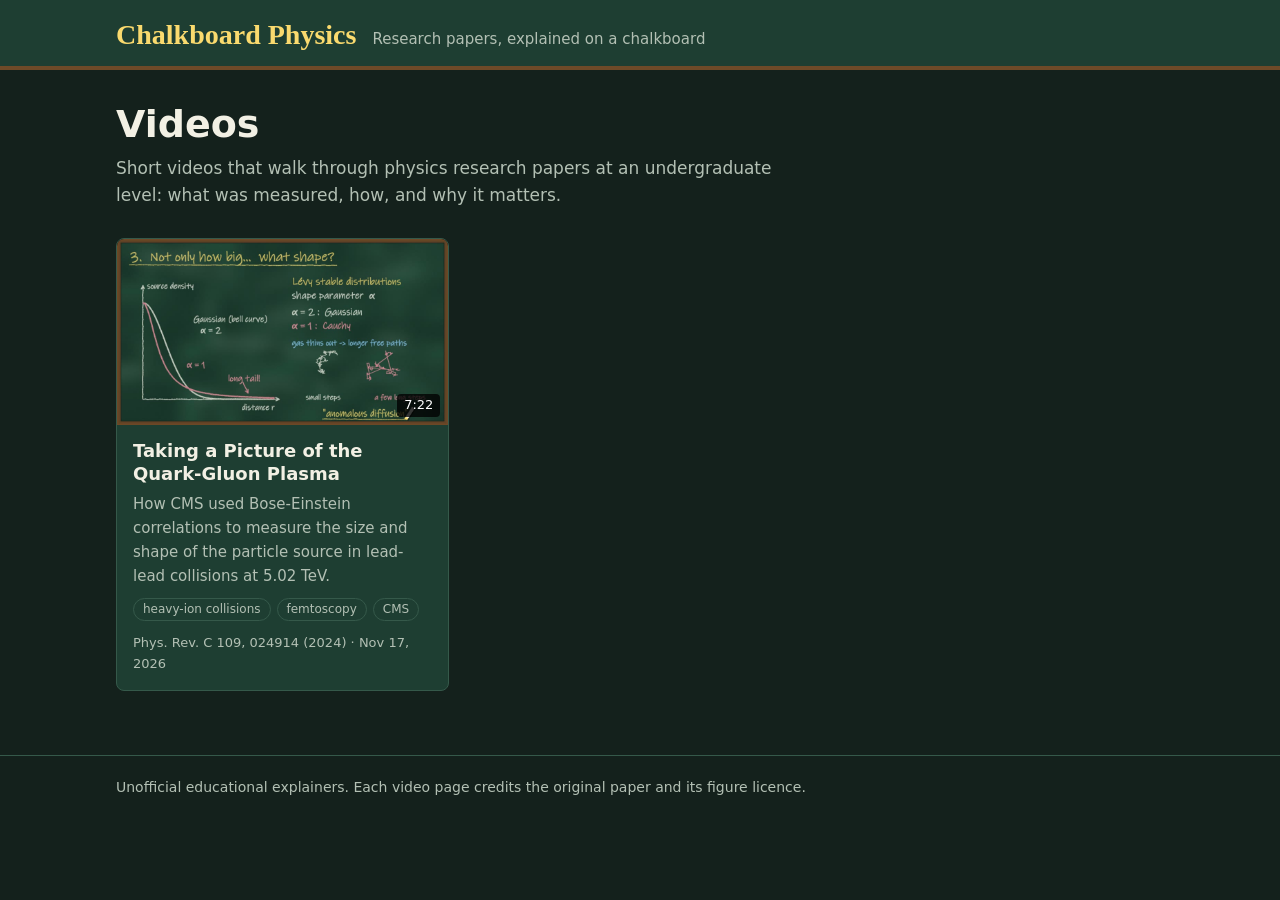
==== index.html @ 9f1d4e1b "Chalkboard Physics site with first video" ====
<!doctype html>
<html lang="en">
<head>
<meta charset="utf-8">
<meta name="viewport" content="width=device-width, initial-scale=1">
<title>Chalkboard Physics</title>
<meta name="description" content="Short chalkboard videos that explain physics research papers at an undergraduate level.">
<link rel="stylesheet" href="assets/style.css">
</head>
<body>
<header class="site"><div class="wrap">
  <a class="brand" href="./">Chalkboard Physics</a>
  <span class="tagline">Research papers, explained on a chalkboard</span>
</div></header>
<main><div class="wrap">
  <h1>Videos</h1>
  <p class="lead">Short videos that walk through physics research papers at an undergraduate level: what was measured, how, and why it matters.</p>
  <div id="video-list"><p class="empty">Loading videos…</p></div>
  <noscript><p class="empty">This page needs JavaScript to list the videos.</p></noscript>
</div></main>
<footer class="site"><div class="wrap">
  Unofficial educational explainers. Each video page credits the original paper and its figure licence.
</div></footer>
<script src="assets/site.js"></script>
</body>
</html>
---- assets/style.css ----
:root {
  --bg: #14211c; --board: #1e3e32; --board-2: #244a3c; --frame: #6e4a28;
  --ink: #f2f0e4; --mute: #b3c0b4; --accent: #fada6e; --link: #8ccdfa; --line: #35594a;
}
* { box-sizing: border-box; }
html { -webkit-text-size-adjust: 100%; }
body { margin: 0; background: var(--bg); color: var(--ink); font: 17px/1.6 "Segoe UI", system-ui, -apple-system, Roboto, sans-serif; }
a { color: var(--link); }
a:focus-visible, button:focus-visible { outline: 2px solid var(--accent); outline-offset: 3px; }
.wrap { max-width: 1080px; margin: 0 auto; padding: 0 16px; }

header.site { border-bottom: 4px solid var(--frame); background: var(--board); }
header.site .wrap { display: flex; align-items: baseline; gap: 16px; flex-wrap: wrap; padding-top: 18px; padding-bottom: 14px; }
.brand { font: 700 28px/1.2 "Ink Free", "Segoe Print", "Bradley Hand", "Comic Sans MS", cursive; color: var(--accent); text-decoration: none; }
.tagline { color: var(--mute); font-size: 15px; }

main { padding: 32px 0 64px; }
h1 { font-size: clamp(26px, 4.5vw, 38px); line-height: 1.2; margin: 0 0 8px; text-wrap: balance; }
h2 { font-size: 20px; margin: 32px 0 10px; color: var(--accent); }
.lead { color: var(--mute); margin: 0 0 28px; max-width: 65ch; }

.grid { display: grid; grid-template-columns: repeat(auto-fill, minmax(290px, 1fr)); gap: 24px; list-style: none; padding: 0; margin: 0; }
.card { background: var(--board); border: 1px solid var(--line); border-radius: 8px; overflow: hidden; display: flex; flex-direction: column; }
.card a.thumb { display: block; position: relative; aspect-ratio: 16/9; background: #0d1512; }
.card img { display: block; width: 100%; height: 100%; object-fit: cover; }
.dur { position: absolute; right: 8px; bottom: 8px; background: rgba(0,0,0,.78); color: #fff; font-size: 13px; padding: 1px 7px; border-radius: 4px; font-variant-numeric: tabular-nums; }
.card .body { padding: 14px 16px 16px; display: flex; flex-direction: column; gap: 6px; flex: 1; }
.card h3 { margin: 0; font-size: 18px; line-height: 1.3; }
.card h3 a { color: var(--ink); text-decoration: none; }
.card h3 a:hover { text-decoration: underline; }
.card p { margin: 0; color: var(--mute); font-size: 15px; }
.meta { font-size: 13px; color: var(--mute); margin-top: auto; padding-top: 6px; }
.tags { display: flex; flex-wrap: wrap; gap: 6px; padding: 0; margin: 4px 0 0; list-style: none; }
.tags li { font-size: 12px; border: 1px solid var(--line); border-radius: 999px; padding: 1px 9px; color: var(--mute); }

.player { width: 100%; height: auto; aspect-ratio: 16/9; background: #000; border: 6px solid var(--frame); border-radius: 6px; display: block; }
.cols { display: grid; grid-template-columns: minmax(0, 2fr) minmax(0, 1fr); gap: 32px; margin-top: 8px; }
@media (max-width: 760px) { .cols { grid-template-columns: 1fr; gap: 8px; } }
.chapters { list-style: none; padding: 0; margin: 0; }
.chapters button { display: flex; gap: 12px; width: 100%; text-align: left; background: none; border: 0; border-bottom: 1px solid var(--line); color: var(--ink); font: inherit; padding: 8px 4px; cursor: pointer; }
.chapters button:hover { background: var(--board); }
.chapters .t { color: var(--accent); font-variant-numeric: tabular-nums; min-width: 3.2em; }
.note { margin-top: 28px; padding: 14px 16px; background: var(--board); border-radius: 6px; font-size: 15px; color: var(--mute); }
.back { display: inline-block; margin-bottom: 16px; font-size: 15px; }
.empty { color: var(--mute); }
footer.site { border-top: 1px solid var(--line); color: var(--mute); font-size: 14px; padding: 20px 0 32px; }
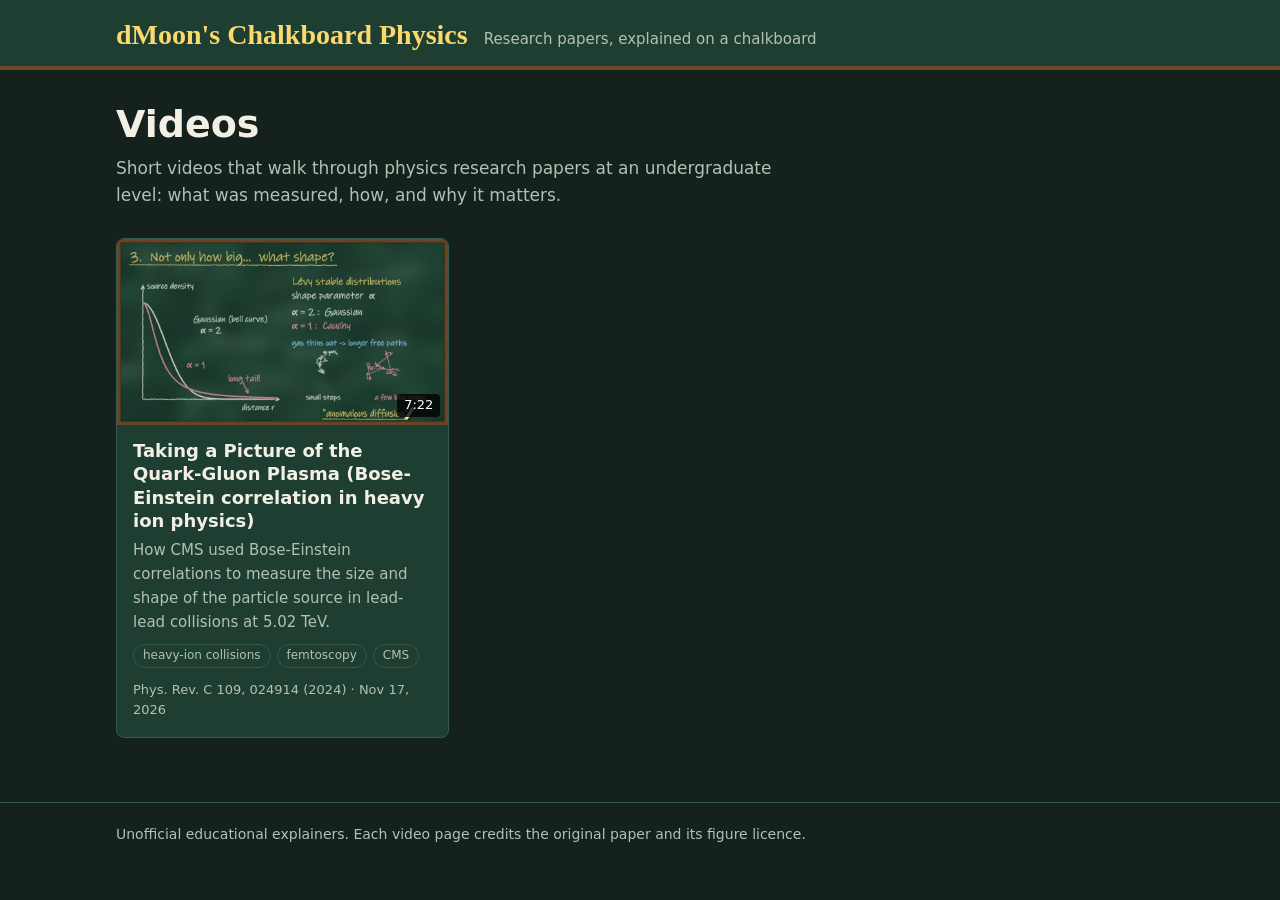
==== commit eb035b42: "Rename site to dMoon's Chalkboard Physics; extend video title" ====
--- a/index.html
+++ b/index.html
@@ -3,13 +3,13 @@
 <head>
 <meta charset="utf-8">
 <meta name="viewport" content="width=device-width, initial-scale=1">
-<title>Chalkboard Physics</title>
+<title>dMoon's Chalkboard Physics</title>
 <meta name="description" content="Short chalkboard videos that explain physics research papers at an undergraduate level.">
 <link rel="stylesheet" href="assets/style.css">
 </head>
 <body>
 <header class="site"><div class="wrap">
-  <a class="brand" href="./">Chalkboard Physics</a>
+  <a class="brand" href="./">dMoon's Chalkboard Physics</a>
   <span class="tagline">Research papers, explained on a chalkboard</span>
 </div></header>
 <main><div class="wrap">
